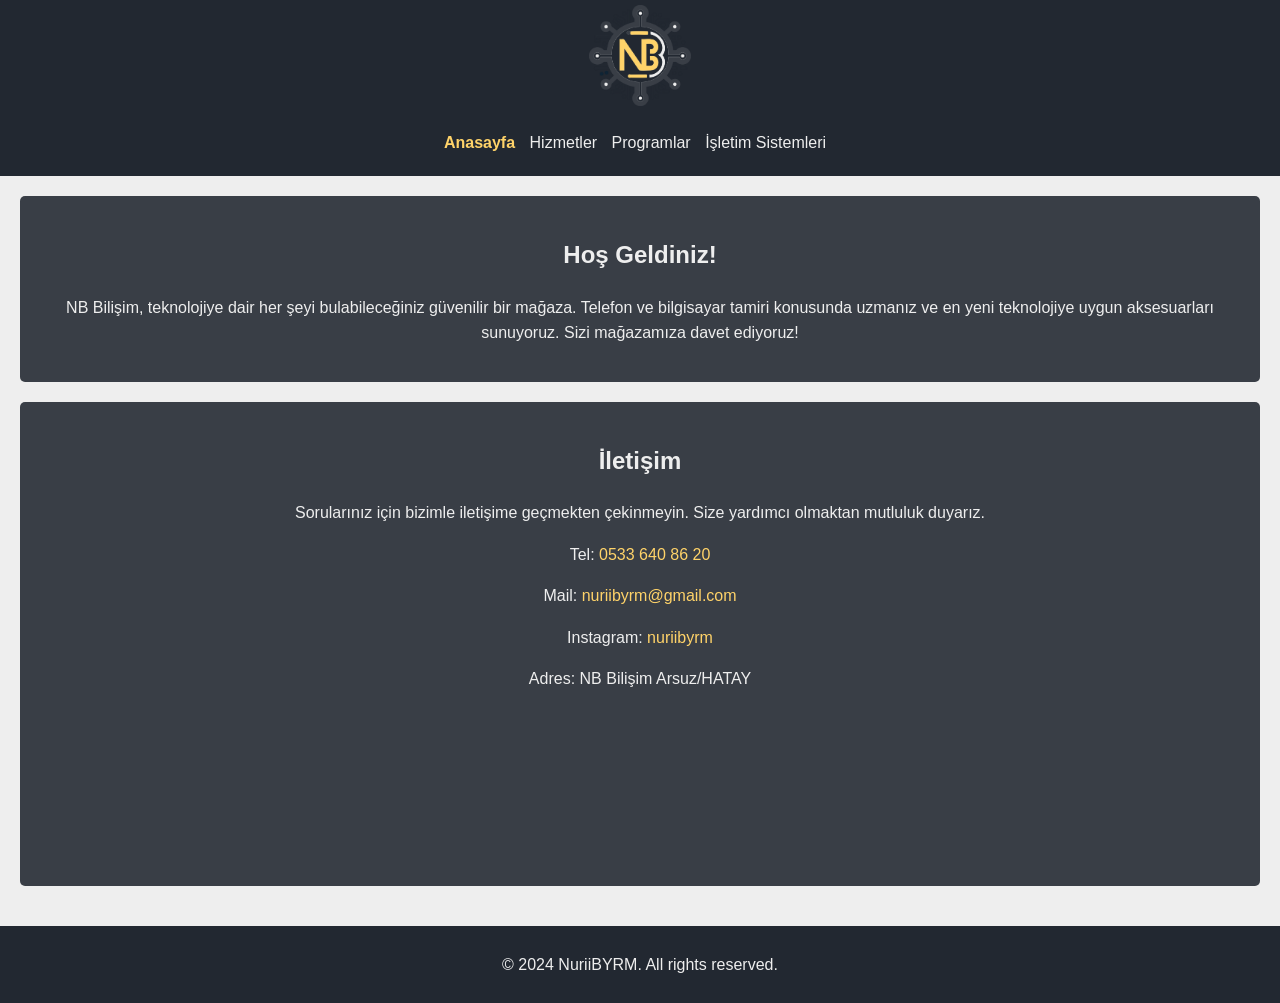
==== index.html @ 2414100a "Add files via upload" ====
<!DOCTYPE html>
<html lang="en">
<head>
    <meta charset="UTF-8">
    <meta name="viewport" content="width=device-width, initial-scale=1.0">
    <title>Anasayfa - NB Bilişim</title>
    <link rel="stylesheet" href="styles.css">
    <link rel="icon" href="images/favicon.ico" type="image/x-icon" />
</head>
<body>
    <header>
        <img src="images/logo.png">
        <nav>
            <ul>
                <li><a href="index.html" class="nav-link">Anasayfa</a></li>
                <li><a href="services.html" class="nav-link">Hizmetler</a></li>
                <li><a href="programs.html" class="nav-link">Programlar</a></li>
                <li><a href="os.html" class="nav-link">İşletim Sistemleri</a></li>
            </ul>
        </nav>
    </header>

    <main>
        <section id="home">
            <h1>Hoş Geldiniz!</h1>
            <p>NB Bilişim, teknolojiye dair her şeyi bulabileceğiniz güvenilir bir mağaza. Telefon ve bilgisayar tamiri konusunda uzmanız ve en yeni teknolojiye uygun aksesuarları sunuyoruz. Sizi mağazamıza davet ediyoruz!</p>
        </section>
        <section id="home">
            <h1>İletişim</h1>
            <p>Sorularınız için bizimle iletişime geçmekten çekinmeyin. Size yardımcı olmaktan mutluluk duyarız.</p>
            <p>Tel: <a href="tel:+905336408620">0533 640 86 20</a></p>
            <p>Mail: <a href="mailto:nuriibyrm@gmail.com">nuriibyrm@gmail.com</a></p>
            <p>Instagram: <a href="https://www.instagram.com/nuriibyrm/" target="_blank"> nuriibyrm</a></p>
            <p>Adres: NB Bilişim Arsuz/HATAY </p>
            <iframe src="https://www.google.com/maps/embed?pb=!1m18!1m12!1m3!1d410966.7708980221!2d35.343246010632775!3d36.41698762979226!2m3!1f0!2f0!3f0!3m2!1i1024!2i768!4f13.1!3m3!1m2!1s0x1525e3c8e3ac261f%3A0xeb30ae4ba4c9d0d9!2zQXJzdXovSGF0YXksIFTDvHJraXll!5e0!3m2!1str!2s!4v1717423542615!5m2!1str!2s" style="border:0;" allowfullscreen="" loading="lazy" referrerpolicy="no-referrer-when-downgrade"></iframe>
        </section>
    </main>

    <footer>
        <p>&copy; 2024 NuriiBYRM. All rights reserved.</p>
    </footer>
    <script src="scripts.js"></script>
</body>
</html>
---- styles.css ----
/* Genel sayfa stili, yazı tipi ve satır aralığı ayarları */
body {
    font-family: Arial, sans-serif;
    margin: 0;
    padding: 0;
    line-height: 1.6;
    background: #EEEEEE; /* Çok açık gri arka plan */
    text-align: center;
}

/* Başlık (header) stili, arka plan rengi ve metin rengi */
header {
    background: #222831; /* Çok koyu mavi gri */
    color: #EEEEEE; /* Çok açık gri */
    padding: 5px 0;
    text-align: center;
}

header img{
    max-width: calc(8%); 
   
}

header h2{
    padding: 0;
    margin: 0;
}

/* Gezinti çubuğunun listesini biçimlendirir, varsayılan liste stili kaldırılır */
nav ul {
    list-style: none;
    padding: 0;
}

/* Gezinti çubuğundaki liste elemanlarını yatay olarak sıralar */
nav ul li {
    display: inline;
    margin-right: 10px;
}

/* Gezinti bağlantı stili, bağlantı rengi ve alt çizgi kaldırılır */
.nav-link {
    color: #EEEEEE; /* Çok açık gri */
    text-decoration: none;
    transition: color 0.8s ease, font-weight 0.8s ease;
}

nav ul li a:hover {
    color: #FFD369;
}

.nav-link.active {
    font-weight: bold;
    color: #FFD369; /* Aktif linkin rengi */
}

/* Ana içerik alanı stili, iç boşluk ayarı */
main {
    padding: 20px;
}

/* İçerik bölümlerini ayırır ve aralarına boşluk bırakır */
section {
    margin-bottom: 20px;
}

/* Home bölümünün stili, arka plan rengi ve kenar yumuşatma */
section#home {
    background: #393E46; /* Koyu gri */
    padding: 20px;
    border-radius: 5px;
    color: #EEEEEE; /* Çok açık gri */
}

section#home a{
    text-decoration: none;
    color: #FFD369;
}

/* Services bölümünün stili */
section#services {
    background: #FFD369; /* Altın sarısı */
    padding: 20px;
    border-radius: 5px;
    color: #222831; /* Çok koyu mavi gri metin */
}

/* Programs bölümünün stili */
section#programs {
    background: #393E46; /* Koyu gri */
    padding: 20px;
    border-radius: 5px;
    color: #EEEEEE; /* Çok açık gri */
}

/* Flexbox konteyner stili */
.programs-container {
    display: flex;
    flex-wrap: wrap;
    justify-content: space-between;
    gap: 20px; /* Öğeler arasındaki boşluk */
}

/* Flexbox öğe stili */
.programs-items {
    background: #222831; /* Çok koyu mavi gri */
    color: #EEEEEE; /* Çok açık gri */
    padding: 20px;
    flex: calc(33% - 1rem); /* Eşit genişlikte olmasını sağlar, arada boşluk bırakır */
    box-sizing: border-box; /* Kenar boşluklarını hesaba katar */
    text-align: center;
    border-radius: 5px;
    transition: transform 0.3s ease;
}

.programs-items:hover{
     transform: scale(1.05);
}

.programs-items a{
    text-decoration: none;
    padding: 10px;
    border-radius: 8px;
    background: #393E46; 
    color: #FFD369;
    transition: color 1s ease, background-color 1s ease;
}

.programs-items a:hover{
    color:  #222831;
    background-color: #FFD369 ;

}

/* Ekran genişliği 768px'in altında olduğunda */
@media (max-width: 768px) {
    .programs-items {
        flex: calc(50% - 1rem); /* İki öğe yan yana */
    }

    nav ul li a{
        font-size: calc(100%);
    }

    header img{
        max-width: calc(22%);
        max-height: calc(22%);
}

}

/* Ekran genişliği 480px'in altında olduğunda */
@media (max-width: 480px) {
    .programs-items {
        flex: 100%; /* Tek öğe yan yana */
    }
    nav ul li a{
        font-size: calc(88%);
    }
}

/* Alt bilgi (footer) stili, arka plan rengi, metin rengi ve hizalama */
footer {
    background: #222831; /* Çok koyu mavi gri */
    color: #EEEEEE; /* Çok açık gri */
    text-align: center;
    padding: 10px 0;
    
    width: 100%;
    bottom: 0;
}
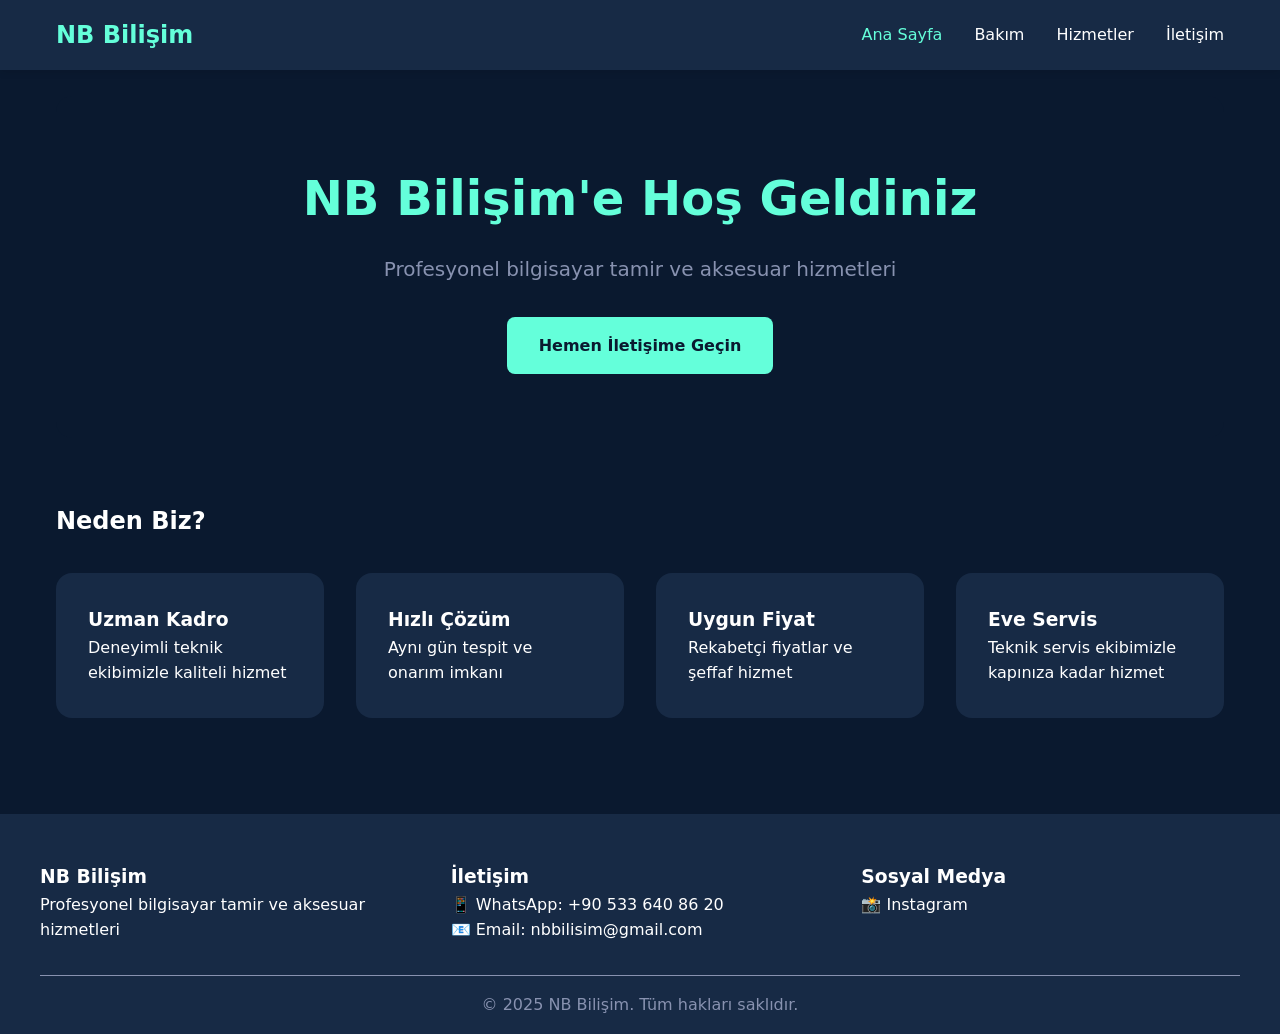
==== commit fe8f858a: "Add files via upload" ====
--- a/index.html
+++ b/index.html
@@ -1,44 +1,169 @@
-<!DOCTYPE html>
-<html lang="en">
-<head>
-    <meta charset="UTF-8">
-    <meta name="viewport" content="width=device-width, initial-scale=1.0">
-    <title>Anasayfa - NB Bilişim</title>
-    <link rel="stylesheet" href="styles.css">
-    <link rel="icon" href="images/favicon.ico" type="image/x-icon" />
-</head>
-<body>
-    <header>
-        <img src="images/logo.png">
-        <nav>
-            <ul>
-                <li><a href="index.html" class="nav-link">Anasayfa</a></li>
-                <li><a href="services.html" class="nav-link">Hizmetler</a></li>
-                <li><a href="programs.html" class="nav-link">Programlar</a></li>
-                <li><a href="os.html" class="nav-link">İşletim Sistemleri</a></li>
-            </ul>
-        </nav>
-    </header>
-
-    <main>
-        <section id="home">
-            <h1>Hoş Geldiniz!</h1>
-            <p>NB Bilişim, teknolojiye dair her şeyi bulabileceğiniz güvenilir bir mağaza. Telefon ve bilgisayar tamiri konusunda uzmanız ve en yeni teknolojiye uygun aksesuarları sunuyoruz. Sizi mağazamıza davet ediyoruz!</p>
-        </section>
-        <section id="home">
-            <h1>İletişim</h1>
-            <p>Sorularınız için bizimle iletişime geçmekten çekinmeyin. Size yardımcı olmaktan mutluluk duyarız.</p>
-            <p>Tel: <a href="tel:+905336408620">0533 640 86 20</a></p>
-            <p>Mail: <a href="mailto:nuriibyrm@gmail.com">nuriibyrm@gmail.com</a></p>
-            <p>Instagram: <a href="https://www.instagram.com/nuriibyrm/" target="_blank"> nuriibyrm</a></p>
-            <p>Adres: NB Bilişim Arsuz/HATAY </p>
-            <iframe src="https://www.google.com/maps/embed?pb=!1m18!1m12!1m3!1d410966.7708980221!2d35.343246010632775!3d36.41698762979226!2m3!1f0!2f0!3f0!3m2!1i1024!2i768!4f13.1!3m3!1m2!1s0x1525e3c8e3ac261f%3A0xeb30ae4ba4c9d0d9!2zQXJzdXovSGF0YXksIFTDvHJraXll!5e0!3m2!1str!2s!4v1717423542615!5m2!1str!2s" style="border:0;" allowfullscreen="" loading="lazy" referrerpolicy="no-referrer-when-downgrade"></iframe>
-        </section>
-    </main>
-
-    <footer>
-        <p>&copy; 2024 NuriiBYRM. All rights reserved.</p>
-    </footer>
-    <script src="scripts.js"></script>
-</body>
-</html>
+<!DOCTYPE html>
+<html lang="tr">
+<head>
+    <meta charset="UTF-8">
+    <meta name="viewport" content="width=device-width, initial-scale=1.0">
+    <title>NB Bilişim - Bilgisayar Tamir ve Aksesuar Satışı</title>
+    <link rel="stylesheet" href="style.css">
+</head>
+<body>
+    <header>
+        <nav>
+            <div class="logo">NB Bilişim</div>
+            <div class="menu-toggle">☰</div>
+            <ul class="nav-links">
+                <li><a href="#home" class="active">Ana Sayfa</a></li>
+                <li><a href="#thermal-maintenance">Bakım</a></li>
+                <li><a href="#services">Hizmetler</a></li>
+                <li><a href="#contact">İletişim</a></li>
+            </ul>
+        </nav>
+    </header>
+
+    <main>
+        <section id="home" class="section active">
+            <div class="hero">
+                <h1>NB Bilişim'e Hoş Geldiniz</h1>
+                <p>Profesyonel bilgisayar tamir ve aksesuar hizmetleri</p>
+                <a href="#contact" class="cta-button">Hemen İletişime Geçin</a>
+            </div>
+
+            <div class="features">
+                <h2>Neden Biz?</h2>
+                <div class="features-grid">
+                    <div class="feature-card">
+                        <h3>Uzman Kadro</h3>
+                        <p>Deneyimli teknik ekibimizle kaliteli hizmet</p>
+                    </div>
+                    <div class="feature-card">
+                        <h3>Hızlı Çözüm</h3>
+                        <p>Aynı gün tespit ve onarım imkanı</p>
+                    </div>
+                    <div class="feature-card">
+                        <h3>Uygun Fiyat</h3>
+                        <p>Rekabetçi fiyatlar ve şeffaf hizmet</p>
+                    </div>
+                    <div class="feature-card">
+                        <h3>Eve Servis</h3>
+                        <p>Teknik servis ekibimizle kapınıza kadar hizmet</p>
+                    </div>
+                </div>
+            </div>
+        </section>
+
+        <section id="thermal-maintenance" class="section">
+            <h1>Termal Macun Yenileme ve Fan Bakımı</h1>
+            <div class="thermal-info">
+                <p>
+                    Termal macun, işlemcinizin ve diğer bileşenlerin aşırı ısınmasını önlemek için düzenli olarak yenilenmelidir. 
+                    Fanlar ise toz birikimine karşı düzenli temizlenmeli ve gerektiğinde değiştirilmelidir.
+                </p>
+                <h2>Ne Zaman Bakım Yapılmalı?</h2>
+                <ul>
+                    <li><strong>Termal Macun Yenileme:</strong> Her <span class="highlight">6-12 ay</span> arasında yapılmalıdır.</li>
+                    <li><strong>Fan Temizliği ve Değişimi:</strong> Her <span class="highlight">6-12 ay</span> arasında kontrol edilmelidir.</li>
+                </ul>
+                <p>
+                    Düzenli bakım, bilgisayarınızın ömrünü uzatır ve performansını artırır. 
+                    Daha fazla bilgi veya destek için <a href="#contact">iletişim</a> bölümümüzden bize ulaşabilirsiniz.
+                </p>
+            </div>
+        </section>
+
+        <section id="services" class="section">
+            <h1>Hizmetlerimiz</h1>
+            <div class="services-grid">
+                <div class="service-category">
+                    <h2>Donanım Tamiri</h2>
+                    <div class="price-table">
+                        <div class="price-item">
+                            <span class="service-name">Fan Bakımı ve Termal Macun Yenileme</span>
+                            <span class="service-price">700₺'den başlayan fiyatlar</span>
+                        </div>
+                        <div class="price-item">
+                            <span class="service-name">Arıza Tespit ve Tamir</span>
+                            <span class="service-price">500₺'den başlayan fiyatlar</span>
+                        </div>
+                    </div>
+                </div>
+                <div class="service-category">
+                    <h2>Yazılım Hizmetleri</h2>
+                    <div class="price-table">
+                        <div class="price-item">
+                            <span class="service-name">İşletim Sistemi Kurulumu (Format)</span>
+                            <span class="service-price">400₺</span>
+                        </div>
+                        <div class="price-item">
+                            <span class="service-name">Şifre Kırma</span>
+                            <span class="service-price">200₺</span>
+                        </div>
+                        <div class="price-item">
+                            <span class="service-name">Veri Kurtarma</span>
+                            <span class="service-price">400₺'den başlayan fiyatlar</span>
+                        </div>
+                        <div class="price-item">
+                            <span class="service-name">Sistem Optimizasyonu</span>
+                            <span class="service-price">200₺</span>
+                        </div>
+                    </div>
+                </div>
+            </div>
+            <div class="service-note">
+                <p>* Fiyatlarımız başlangıç fiyatları olup, sorunun karmaşıklığına göre değişiklik gösterebilir.</p>
+                <p>* Detaylı bilgi için lütfen iletişime geçin.</p>
+            </div>
+        </section>
+
+        <section id="contact" class="section">
+            <h1>İletişim</h1>
+            <div class="contact-content">
+                <div class="contact-methods">
+                    <div class="contact-method">
+                        <h3>📱 WhatsApp</h3>
+                        <p>Hızlı iletişim için WhatsApp'tan yazın</p>
+                        <a href="https://wa.me/905336408620" class="contact-button whatsapp">WhatsApp'tan Mesaj Gönder</a>
+                    </div>
+                    <div class="contact-method">
+                        <h3>📧 E-posta</h3>
+                        <p>nbbilisim@gmail.com</p>
+                        <a href="mailto:nbbilisim@gmail.com" class="contact-button email">E-posta Gönder</a>
+                    </div>
+                    <div class="contact-method">
+						<h3>📱 Telefon</h3>
+						<p>+90 533 640 86 20</p>
+						<a href="tel:+905336408620" class="contact-button phone">Hemen Ara</a>
+					</div>
+                    <div class="contact-method">
+						<h3>📸 Instagram</h3>
+						<p>Bizi Instagram'dan takip edin</p>
+						<a href="https://instagram.com/nbbilisim" target="_blank" class="contact-button instagram">Instagram'da Takip Et</a>
+					</div>
+                </div>
+            </div>
+        </section>
+    </main>
+
+    <footer>
+        <div class="footer-content">
+            <div class="footer-section">
+                <h3>NB Bilişim</h3>
+                <p>Profesyonel bilgisayar tamir ve aksesuar hizmetleri</p>
+            </div>
+            <div class="footer-section">
+                <h3>İletişim</h3>
+                <p>📱 WhatsApp: +90 533 640 86 20</p>
+                <p>📧 Email: nbbilisim@gmail.com</p>
+            </div>
+            <div class="footer-section">
+                <h3>Sosyal Medya</h3>
+                <p>📸 Instagram</p>
+            </div>
+        </div>
+        <div class="footer-bottom">
+            <p>&copy; 2025 NB Bilişim. Tüm hakları saklıdır.</p>
+        </div>
+    </footer>
+
+    <script src="script.js"></script>
+</body>
+</html>
--- a/style.css
+++ b/style.css
@@ -0,0 +1,418 @@
+:root {
+    --primary: #0a192f;
+    --secondary: #172a45;
+    --accent: #64ffda;
+    --text: #ffffff;
+    --text-secondary: #8892b0;    
+}
+
+* {
+    margin: 0;
+    padding: 0;
+    box-sizing: border-box;
+}
+
+html {
+    scroll-behavior: smooth;
+}
+
+body {
+    min-height: 100vh;
+    display: flex;
+    flex-direction: column;
+    font-family: system-ui, sans-serif;
+    background: var(--primary);
+    color: var(--text);
+    line-height: 1.6;
+}
+
+/* Header & Navigation */
+header {
+    background: var(--secondary);
+    position: fixed;
+    width: 100%;
+    top: 0;
+    z-index: 1000;
+    box-shadow: 0 2px 8px rgba(0, 0, 0, 0.1);
+}
+
+nav {
+    max-width: 1200px;
+    margin: 0 auto;
+    padding: 1rem;
+    display: flex;
+    justify-content: space-between;
+    align-items: center;
+}
+
+.logo {
+    font-size: 1.5rem;
+    font-weight: bold;
+    color: var(--accent);
+}
+
+.nav-links {
+    display: flex;
+    gap: 2rem;
+    list-style: none;
+}
+
+.nav-links a {
+    color: var(--text);
+    text-decoration: none;
+    transition: color 0.3s ease;
+}
+
+.nav-links a:hover, .nav-links a.active {
+    color: var(--accent);
+}
+
+.menu-toggle {
+    display: none;
+    font-size: 1.5rem;
+    cursor: pointer;
+}
+
+/* Main Content */
+main {
+    flex: 1;
+    padding-top: 4rem;
+}
+
+.section {
+    display: none;
+    max-width: 1200px;
+    margin: 0 auto;
+    padding: 2rem 1rem;
+}
+
+.section.active {
+    display: block;
+}
+
+/* Hero Section */
+.hero {
+    text-align: center;
+    padding: 4rem 0;
+    background: #0a192f;
+    border-radius: 1rem;
+    margin-bottom: 4rem;
+}
+
+.hero h1 {
+    font-size: 3rem;
+    margin-bottom: 1rem;
+    color: var(--accent);
+}
+
+.hero p {
+    font-size: 1.25rem;
+    margin-bottom: 2rem;
+    color: var(--text-secondary);
+}
+
+.cta-button {
+    display: inline-block;
+    padding: 1rem 2rem;
+    background: var(--accent);
+    color: var(--primary);
+    text-decoration: none;
+    border-radius: 0.5rem;
+    font-weight: bold;
+    transition: transform 0.3s ease;
+}
+
+.cta-button:hover {
+    transform: translateY(-2px);
+}
+
+/* Features */
+.features-grid {
+    display: grid;
+    grid-template-columns: repeat(auto-fit, minmax(250px, 1fr));
+    gap: 2rem;
+    margin-top: 2rem;
+}
+
+.feature-card {
+    background: var(--secondary);
+    padding: 2rem;
+    border-radius: 1rem;
+    transition: transform 0.3s ease;
+}
+
+.feature-card:hover {
+    transform: translateY(-5px);
+}
+
+/* Termal Bakım Bölümü */
+.thermal-info {
+    background: var(--secondary);
+    padding: 2rem;
+    border-radius: 1rem;
+    line-height: 1.6;
+    color: var(--text-secondary);
+}
+
+.thermal-info h2 {
+    color: var(--accent);
+    margin-top: 1.5rem;
+}
+
+.thermal-info ul {
+    list-style: disc;
+    margin-left: 1.5rem;
+}
+
+.thermal-info li {
+    margin: 0.5rem 0;
+}
+
+.highlight {
+    color: var(--accent);
+    font-weight: bold;
+}
+
+.thermal-info a{
+    text-decoration: none;
+    color: var(--accent);
+}
+
+
+/* Services */
+.services-grid {
+    display: grid;
+    grid-template-columns: repeat(auto-fit, minmax(300px, 1fr));
+    gap: 2rem;
+}
+
+.service-category {
+    background: var(--secondary);
+    padding: 2rem;
+    border-radius: 1rem;
+}
+
+.price-item {
+    display: flex;
+    justify-content: space-between;
+    padding: 0.5rem 0;
+    border-bottom: 1px solid var(--text-secondary);
+}
+.price-item {
+    display: flex;
+    justify-content: space-between;
+    align-items: center;
+    padding: 0.5rem 0;
+    border-bottom: 1px solid var(--text-secondary);
+}
+
+.service-price {
+    color: var(--accent);
+    font-weight: bold;
+}
+.service-note {
+    text-align: center;
+    color: var(--text-secondary);
+    margin-top: 3rem;
+    padding: 1rem;
+    background: var(--secondary);
+    border-radius: 0.5rem;
+}
+
+.service-note p {
+    margin: 0.5rem 0;
+}
+
+/* Completed Jobs */
+.jobs-grid {
+    display: grid;
+    grid-template-columns: repeat(auto-fit, minmax(300px, 1fr));
+    gap: 2rem;
+}
+
+.job-card {
+    background: var(--secondary);
+    border-radius: 1rem;
+    overflow: hidden;
+    transition: transform 0.3s ease;
+}
+
+.job-card:hover {
+    transform: translateY(-5px);
+}
+
+.job-content {
+    padding: 1.5rem;
+}
+
+/* Contact */
+.contact-container {
+    max-width: 900px;
+    margin: 0 auto;
+}
+
+h1 {
+    text-align: center;
+    color: var(--accent);
+    margin-bottom: 3rem;
+}
+
+.contact-content {
+    display: grid;
+    gap: 3rem;
+}
+
+.contact-info h2, .contact-hours h2 {
+    color: var(--accent);
+    margin-bottom: 1.5rem;
+    text-align: left;
+}
+
+.contact-methods {
+    display: grid;
+    grid-template-columns: repeat(auto-fit, minmax(375px, 1fr));
+    gap: 2rem;
+}
+
+.contact-method {
+    background: var(--secondary);
+    padding: 1.5rem;
+    border-radius: 1rem;
+    transition: transform 0.3s ease;
+}
+
+.contact-method:hover {
+    transform: translateY(-5px);
+}
+
+.contact-method h3 {
+    color: var(--accent);
+    margin-bottom: 0.5rem;
+}
+
+.contact-method p {
+    color: var(--text-secondary);
+    margin-bottom: 1rem;
+}
+
+.contact-button {
+    display: inline-block;
+    padding: 0.75rem 1.5rem;
+    border-radius: 0.5rem;
+    text-decoration: none;
+    font-weight: bold;
+    transition: transform 0.3s ease;
+    width: 100%;
+    text-align: center;
+}
+
+.contact-button:hover {
+    transform: translateY(-2px);
+}
+
+.whatsapp {
+    background: #25D366;
+    color: white;
+}
+
+.email {
+    background: #EA4335;
+    color: white;
+}
+
+.phone {
+    background: #0088CC;
+    color: white;
+}
+
+.instagram {
+    background: #E4405F;
+    color: white;
+}
+
+.contact-hours {
+    background: var(--secondary);
+    padding: 2rem;
+    border-radius: 1rem;
+}
+
+.contact-hours ul {
+    list-style: none;
+}
+
+.contact-hours li {
+    color: var(--text);
+    margin-bottom: 0.5rem;
+    display: flex;
+    justify-content: space-between;
+    padding: 0.5rem 0;
+    border-bottom: 1px solid var(--text-secondary);
+}
+
+.contact-hours li:last-child {
+    border-bottom: none;
+}
+
+.contact-hours span {
+    color: var(--accent);
+    font-weight: bold;
+}
+
+
+/* Footer */
+footer {
+    background: var(--secondary);
+    padding: 3rem 1rem 1rem;
+    margin-top: 4rem;
+}
+
+.footer-content {
+    max-width: 1200px;
+    margin: 0 auto;
+    display: grid;
+    grid-template-columns: repeat(auto-fit, minmax(250px, 1fr));
+    gap: 2rem;
+}
+
+.footer-bottom {
+    max-width: 1200px;
+    margin: 2rem auto 0;
+    padding-top: 1rem;
+    border-top: 1px solid var(--text-secondary);
+    text-align: center;
+    color: var(--text-secondary);
+}
+
+/* Responsive Design */
+@media (max-width: 768px) {
+    .menu-toggle {
+        display: block;
+    }
+
+    .nav-links {
+        display: none;
+        position: absolute;
+        top: 100%;
+        left: 0;
+        right: 0;
+        background: var(--secondary);
+        flex-direction: column;
+        padding: 1rem;
+        text-align: center;
+    }
+
+    .nav-links.active {
+        display: flex;
+    }
+
+    .hero h1 {
+        font-size: 2rem;
+    }
+
+    .hero p {
+        font-size: 1rem;
+    }
+    .services-container {
+        grid-template-columns: 1fr;
+    }
+}
